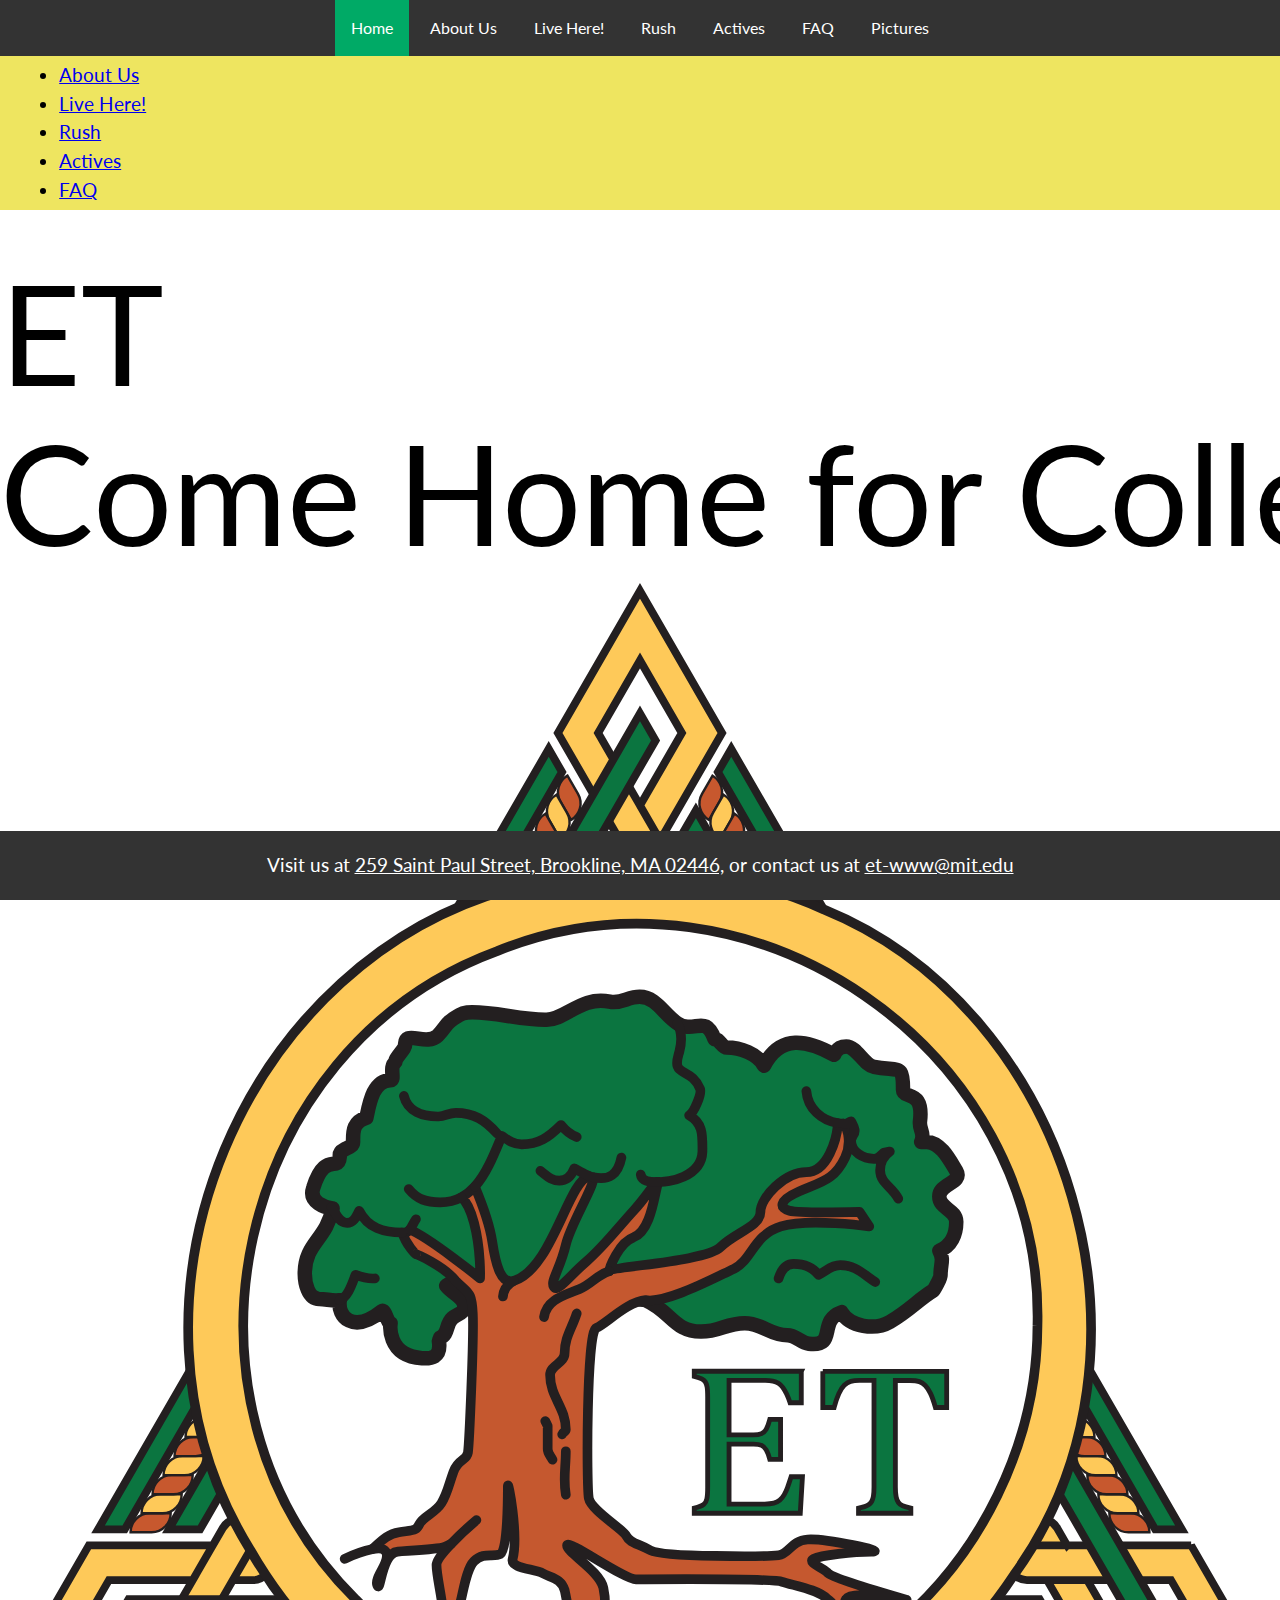
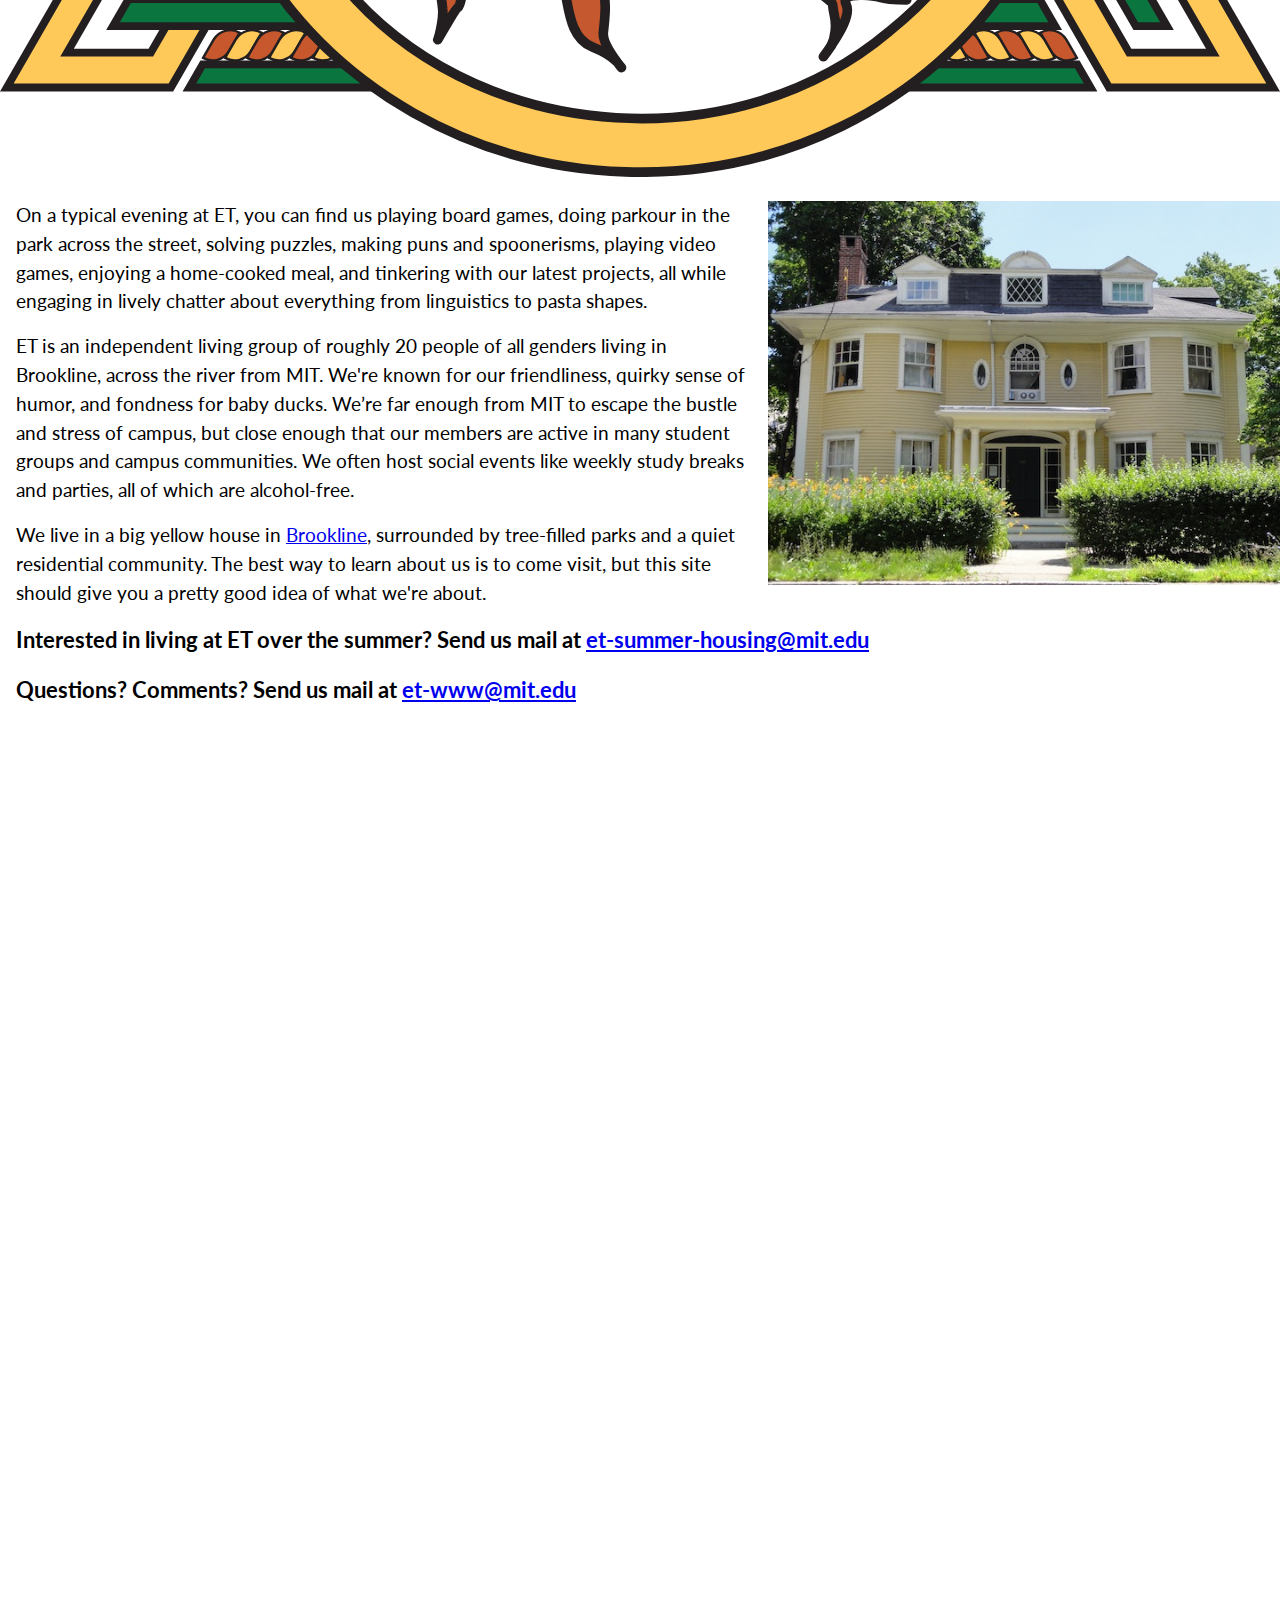
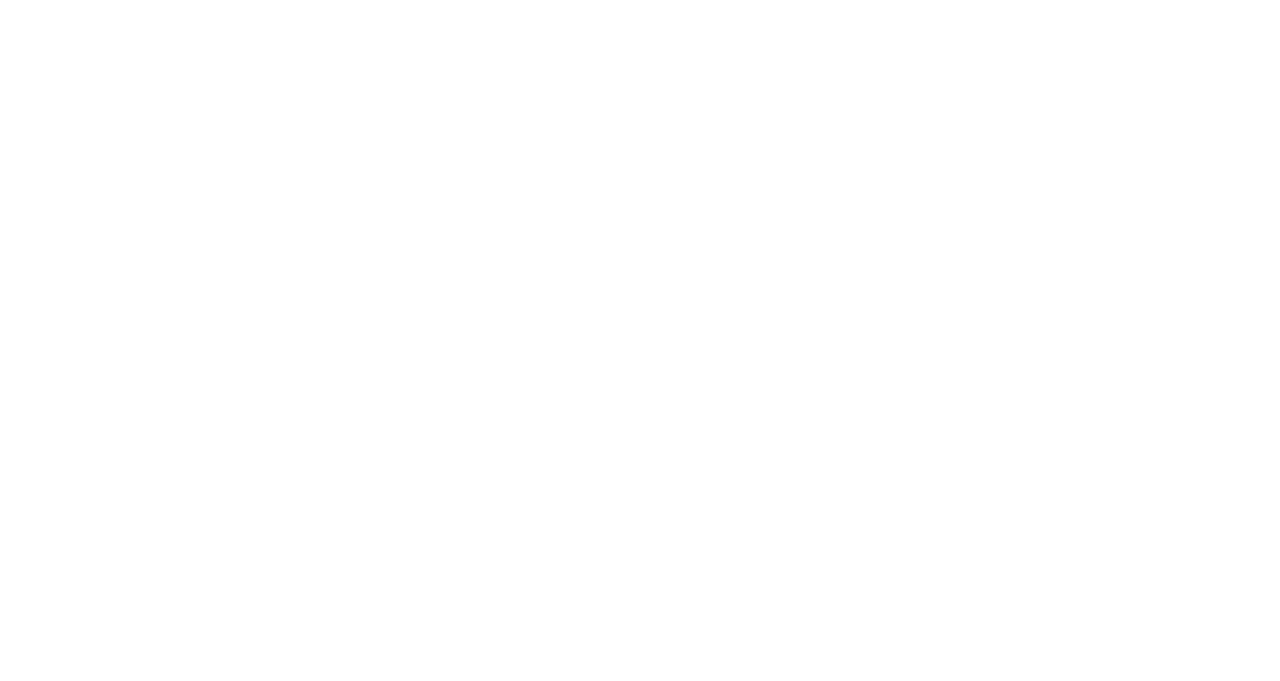
==== index.html @ 4bfa5edd "Update index.html" ====
<!DOCTYPE html>
<html lang="en">
<head>
    <title>ET</title>
    <meta charset="utf-8">
    <meta name="keywords" content="Epsilon Theta">
    <link rel="icon" type="image/ico" href="/images/favicon.ico">
    <link rel="stylesheet" href="style.css">
</head>
<body>
    <nav>
        <ul>
            <li><a href="index.html" class="active">Home</a></li>
            <li><a href="about.html">About Us</a></li>
            <li><a href="join.html">Live Here!</a></li>
            <li><a href="events.html">Rush</a></li>
            <li><a href="actives.html">Actives</a></li>
            <li><a href="faq.html">FAQ</a></li>
            <li><a href="pictures.html">Pictures</a></li>
        </ul>
    </nav>
    
    <header>
        <ul>
            <li><a href="index.html" class="active">Home</a></li>
            <li><a href="about.html">About Us</a></li>
            <li><a href="join.html">Live Here!</a></li>
            <li><a href="events.html">Rush</a></li>
            <li><a href="actives.html">Actives</a></li>
            <li><a href="faq.html">FAQ</a></li>
            <li><a href="pictures.html">Pictures</a></li>
        </ul>
    </header>
    
    <main>
        <div id="title">
            <div class="text">
                <svg viewBox="0 0 175 50">
                    <text class="main" x="0" y="24">ET</text>
                    <text class="sub" x="0" y="46">Come Home for College</text>
                </svg>
            </div>
            <div class="image">
                <img src="/images/tree.svg">            
            </div>
        </div>
    
        <img src="/images/house.jpg" alt="Image of the ET house"
        style="width: 40%; float: right; margin:16px 0 16px 16px;">
        
        <p>
            On a typical evening at ET, you can find us playing board games,
            doing parkour in the park across the street, solving puzzles, making
            puns and spoonerisms, playing video games, enjoying a home-cooked meal,
            and tinkering with our latest projects, all while engaging in lively
            chatter about everything from linguistics to pasta shapes.
        </p>
        
        <p>
            ET is an independent living group of roughly 20 people of all
            genders living in Brookline, across the river from MIT. We're known for
            our friendliness, quirky sense of humor, and fondness for baby ducks.
            We’re far enough from MIT to escape the bustle and stress of campus, but
            close enough that our members are active in many student groups and campus
            communities. We often host social events like weekly study breaks and
            parties, all of which are alcohol-free.
        </p>
        
        <p>
            We live in a big yellow house in
            <a href="https://www.brooklinema.gov/" target="_blank">Brookline</a>,
            surrounded by tree-filled parks and a quiet residential community. The
            best way to learn about us is to come visit, but this site should give
            you a pretty good idea of what we're about.
        </p>
        
        <h3>Interested in living at ET over the summer? Send us mail at <a href="mailto:et-summer-housing@mit.edu">et-summer-housing@mit.edu</a></h3>
        <h3>Questions? Comments? Send us mail at <a href="mailto:et-www@mit.edu">et-www@mit.edu</a></h3>
        
        <br style="clear: both;">
        
        <div class="container">
            <iframe class="responsive-iframe" src="//www.youtube.com/embed/CaAwjilwoIg"
            frameborder="0" allowfullscreen></iframe>
        </div>
        
        <br>
        
        <div class="container">
            <iframe class="responsive-iframe" src="https://www.google.com/maps/embed?pb=!1m18!1m12!1m3!1d2948.809738300977!2d-71.11890112328419!3d42.34657963595226!2m3!1f0!2f0!3f0!3m2!1i1024!2i768!4f13.1!3m3!1m2!1s0x89e379eb946f09d9%3A0x2f5e6d38545bb6ba!2s259%20St%20Paul%20St%2C%20Brookline%2C%20MA%2002446!5e0!3m2!1sen!2sus!4v1688095026207!5m2!1sen!2sus" width="1600" height="900" style="border:0;" allowfullscreen="" loading="lazy" referrerpolicy="no-referrer-when-downgrade"></iframe>
        </div>
        
        <br>
        
    </main>
    
    <footer>
        <p style="text-align:center">
            Visit us at <a href="https://www.google.com/maps/place/259+St+Paul+St,+Brookline,+MA+02446/@42.3465796,-71.1189011,17z/data=!3m1!4b1!4m6!3m5!1s0x89e379eb946f09d9:0x2f5e6d38545bb6ba!8m2!3d42.3465757!4d-71.1163262!16s%2Fg%2F11bw4jmzwz?entry=ttu" target="_blank"> 259 Saint Paul Street, Brookline, MA 02446,</a>
            or contact us at <a href="mailto:et-www@mit.edu">et-www@mit.edu</a>
        </p>
    </footer>
</body>
</html>
---- style.css ----
@import url('https://fonts.googleapis.com/css2?family=Lato:wght@400;700&family=Playfair+Display&display=swap');

/* global / typography */

html {
    height: 100%;
}

body {
    margin: 0;
    padding: 0;
    line-height: 1.5;
    background-color: #ddd;
    font-family: 'Lato', sans-serif;
    font-size: 16px;
    font-size: clamp(16px, 1rem + 0.25vw, 24px);
    display: flex;
    flex-direction: column;
}

h1, h2, h3, h4, h5, h6, p {
    margin: 1rem;
    padding: 0;
}

.wrapper {
    display: flex;
    flex-direction: column;
    margin: 0 auto;
    max-width: 40em;
    width: 100%;
}

/* navigation */

nav {
    display: flex;
    position: sticky;
    top: 0;
    left: 0;
    width: 100%;
    margin: 0;
    padding: 0;
    background-color: #333;
    justify-content: center;
    z-index: 2;
}
    
nav ul {
    list-style-type: none;
    margin: 0;
    padding: 0;
}

nav li {
    display: inline-block;
}

nav a {
    display: block;
    padding: 1em;
    color: white;
    text-align: center;
    font-size: max(16px, 0.8em);
    text-decoration: none;
}

nav a:hover {
    background-color: #111;
}

nav .active {
    background-color: #0a6;
}

nav .active:hover {
    background-color: #064;
}

/* header */

header {
    display: flex;
    align-items: center;
    justify-content: space-between;
    padding: 1em;
    background-color: #eee560;
    height: 8em;
}

header img {
    height: 100%;
}

header h1, header h2 {
    line-height: 1.2;
    margin: 0;
    padding: 0;
}

header h1 {
    font-size: 4em;
    font-family: 'Playfair Display', serif;
}

header h2 {
    font-size: 1.5em;
    font-weight: normal;
}

/* main, footer */

main {
    background-color: white;
    /* nav+header+footer ~ 12em */
    min-height: calc(100vh - 12em);
    padding-bottom: 2rem;
}

footer {
    margin: 0;
    padding: 0.25rem;
    position: fixed;
    bottom: 0;
    left: 0;
    width: 100%;
    background-color: #333;
    color: white;
    z-index: 2;
    text-align: center;
}

footer a {
    color: inherit;
}

/* elements */

.container {
    position: relative;
    overflow: hidden;
    width: 100%;
    padding-top: 56.25%; /* 16:9 Aspect Ratio*/
    z-index: 1;
}

.responsive-iframe {
    position: absolute;
    top: 0;
    left: 0;
    bottom: 0;
    right: 0;
    width: 100%;
    height: 100%;
}

.actives h2 {
    text-decoration: underline;
}

.wrap {
    display: flex;
    flex-wrap: wrap;
}

.wrap div {
    flex: 50%;
    max-width: 50%;
}

.row {
    display: flex;
    flex-wrap: wrap;
    padding: 0 4px;
}

.column {
    flex: 33.3%;
    max-width: 33.3%;
    padding: 0 4px;
}

.column img {
    margin-top: 8px;
    vertical-align: middle;
}

@media (max-width: 800px) {
    .wrap div {
        flex: 100%;
        max-width: 100%;
    }
    .column {
        flex: 50%;
        max-width: 50%;
    }
}

@media (max-width: 600px) {
    .column {
        flex: 100%;
        max-width: 100%;
    }
}

* {
    box-sizing: border-box;
}
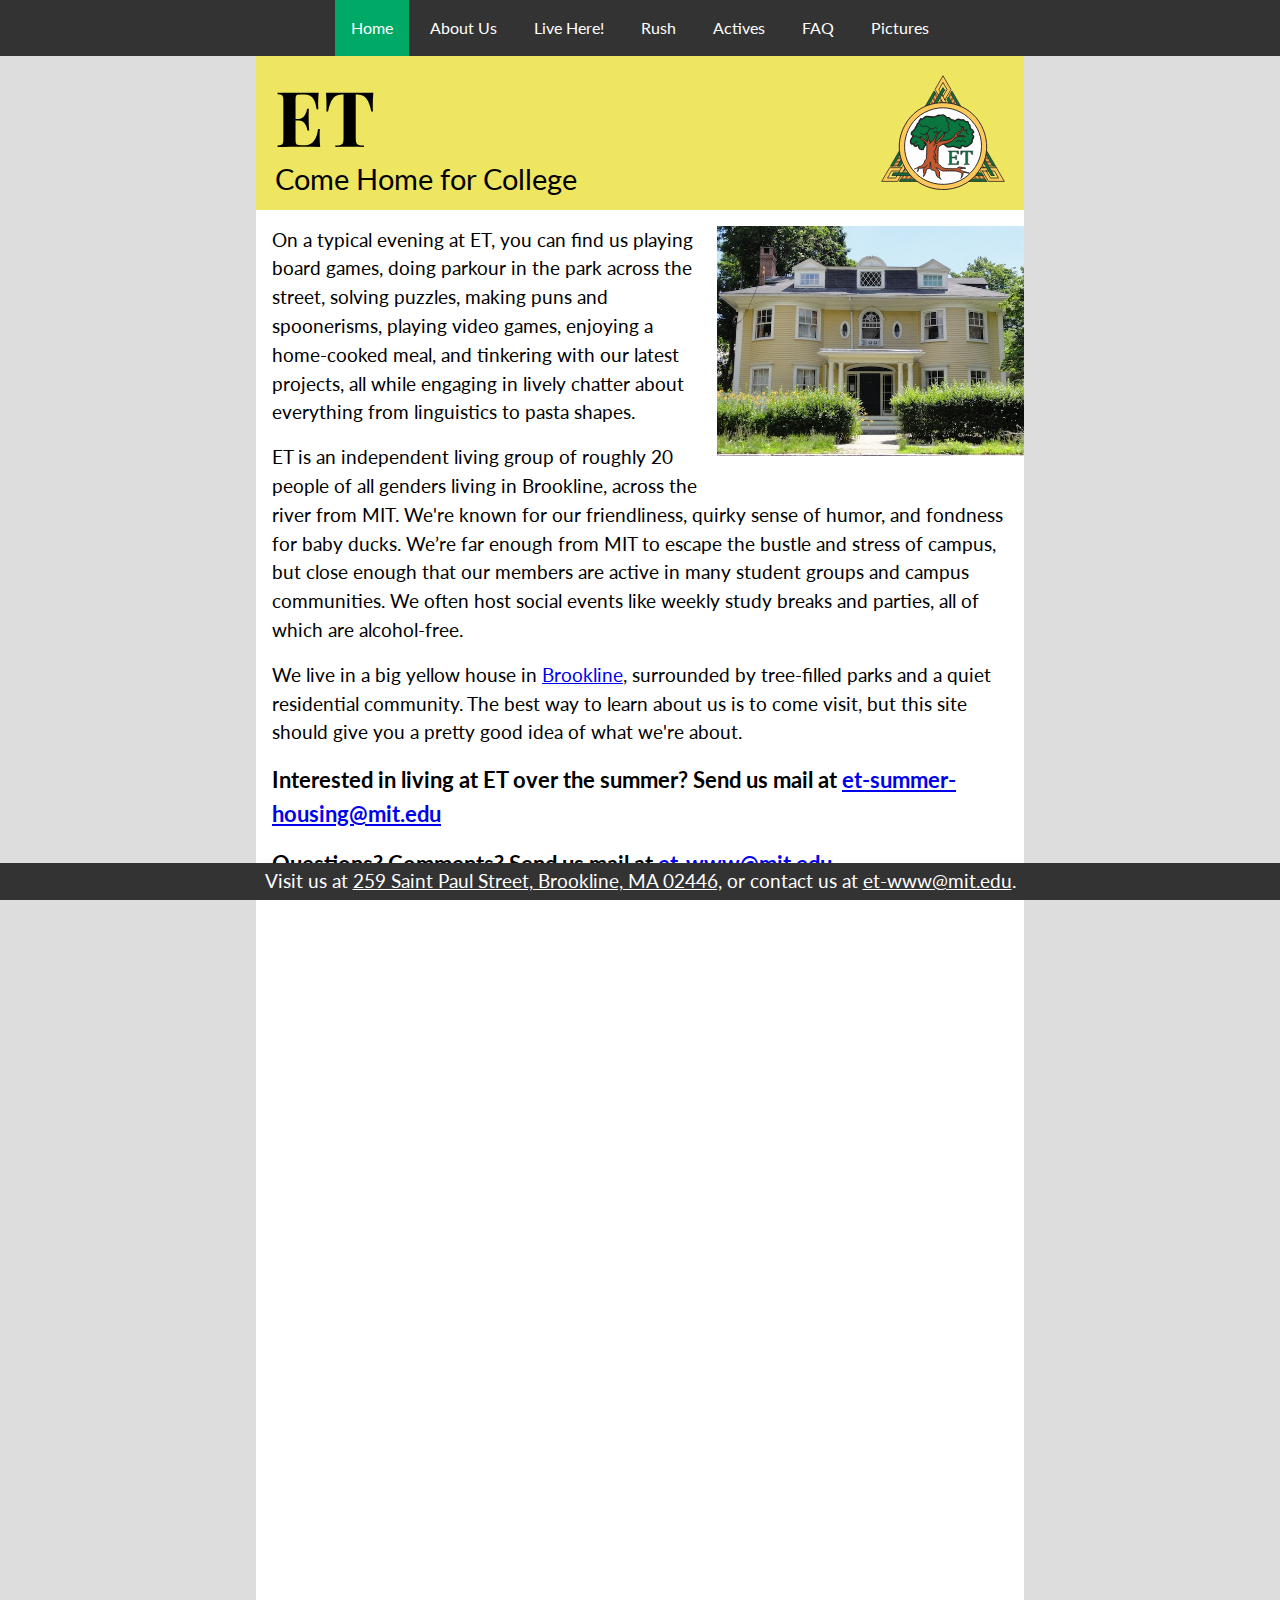
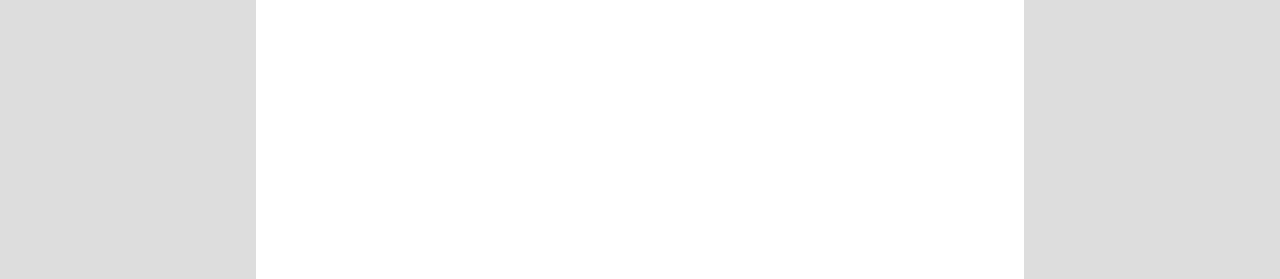
==== commit 3c07811a: "Merge branch 'main' of https://github.com/pi3point1415/pi3point1415.github.io" ====
--- a/index.html
+++ b/index.html
@@ -19,31 +19,15 @@
             <li><a href="pictures.html">Pictures</a></li>
         </ul>
     </nav>
-    
-    <header>
-        <ul>
-            <li><a href="index.html" class="active">Home</a></li>
-            <li><a href="about.html">About Us</a></li>
-            <li><a href="join.html">Live Here!</a></li>
-            <li><a href="events.html">Rush</a></li>
-            <li><a href="actives.html">Actives</a></li>
-            <li><a href="faq.html">FAQ</a></li>
-            <li><a href="pictures.html">Pictures</a></li>
-        </ul>
-    </header>
-    
-    <main>
-        <div id="title">
-            <div class="text">
-                <svg viewBox="0 0 175 50">
-                    <text class="main" x="0" y="24">ET</text>
-                    <text class="sub" x="0" y="46">Come Home for College</text>
-                </svg>
+    <div class="wrapper">
+        <header>
+            <div>
+                <h1>ET</h1>
+                <h2>Come Home for College</h2>
             </div>
-            <div class="image">
-                <img src="/images/tree.svg">            
-            </div>
-        </div>
+            <img src="/images/tree.svg">            
+        </header>
+        <main>
     
         <img src="/images/house.jpg" alt="Image of the ET house"
         style="width: 40%; float: right; margin:16px 0 16px 16px;">
@@ -92,13 +76,12 @@
         
         <br>
         
-    </main>
+        </main>
+    </div>
     
     <footer>
-        <p style="text-align:center">
-            Visit us at <a href="https://www.google.com/maps/place/259+St+Paul+St,+Brookline,+MA+02446/@42.3465796,-71.1189011,17z/data=!3m1!4b1!4m6!3m5!1s0x89e379eb946f09d9:0x2f5e6d38545bb6ba!8m2!3d42.3465757!4d-71.1163262!16s%2Fg%2F11bw4jmzwz?entry=ttu" target="_blank"> 259 Saint Paul Street, Brookline, MA 02446,</a>
-            or contact us at <a href="mailto:et-www@mit.edu">et-www@mit.edu</a>
-        </p>
+        Visit us at <a href="https://www.google.com/maps/place/259+St+Paul+St,+Brookline,+MA+02446/@42.3465796,-71.1189011,17z/data=!3m1!4b1!4m6!3m5!1s0x89e379eb946f09d9:0x2f5e6d38545bb6ba!8m2!3d42.3465757!4d-71.1163262!16s%2Fg%2F11bw4jmzwz?entry=ttu" target="_blank"> 259 Saint Paul Street, Brookline, MA 02446,</a>
+        or contact us at <a href="mailto:et-www@mit.edu">et-www@mit.edu</a>.
     </footer>
 </body>
-</html>+</html>
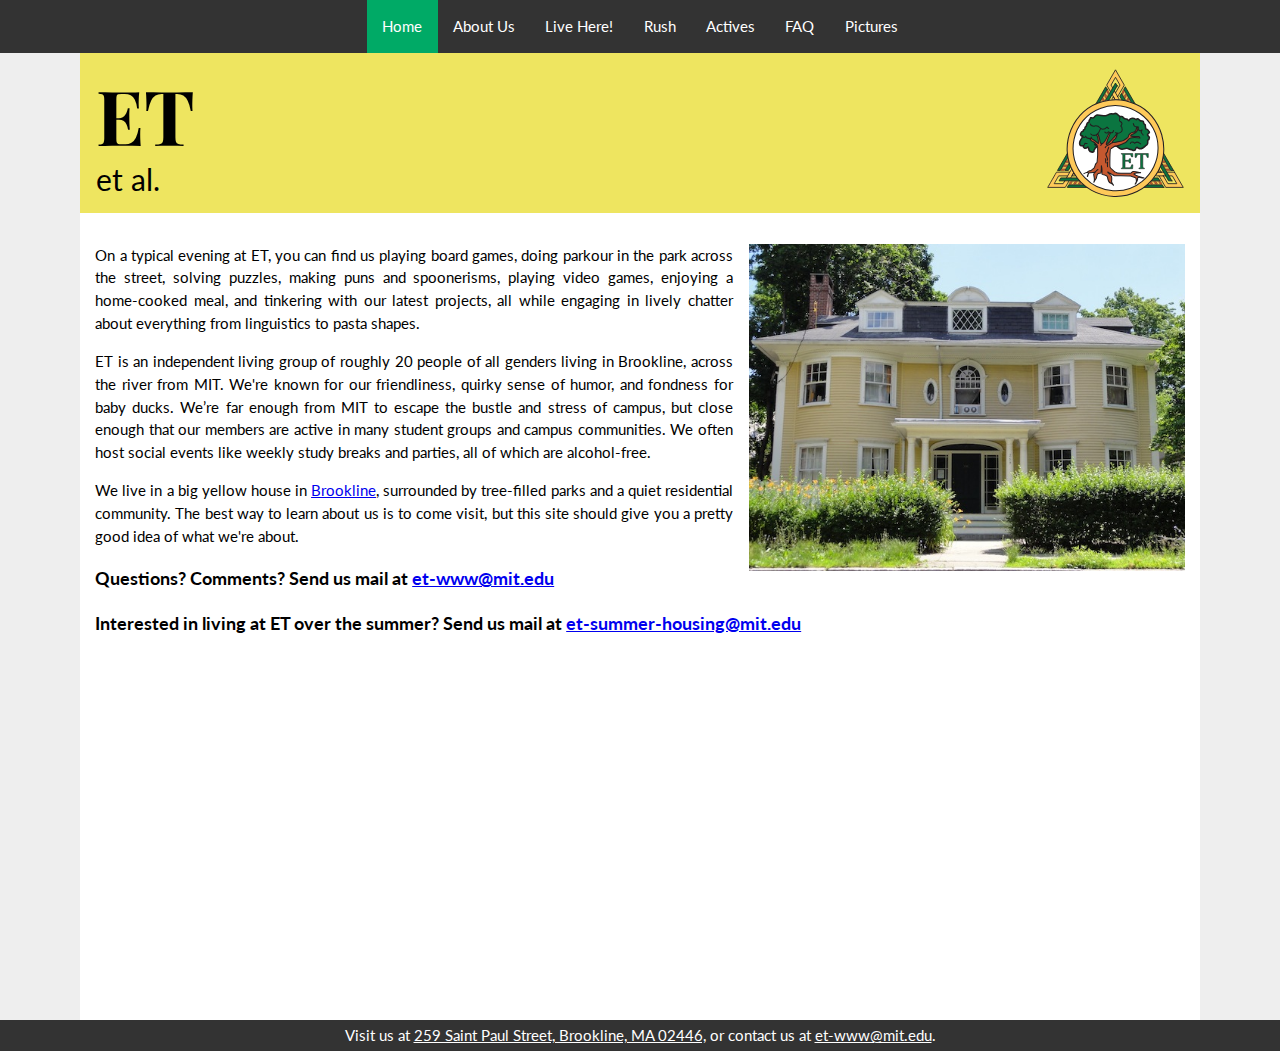
==== commit 41738c1d: "Several Updates" ====
--- a/index.html
+++ b/index.html
@@ -4,7 +4,7 @@
     <title>ET</title>
     <meta charset="utf-8">
     <meta name="keywords" content="Epsilon Theta">
-    <link rel="icon" type="image/ico" href="/images/favicon.ico">
+    <link rel="icon" type="image/ico" href="images/favicon.ico">
     <link rel="stylesheet" href="style.css">
 </head>
 <body>
@@ -23,13 +23,13 @@
         <header>
             <div>
                 <h1>ET</h1>
-                <h2>Come Home for College</h2>
+                <h2 id="subtitle">&nbsp;</h2>
             </div>
-            <img src="/images/tree.svg">            
+            <img src="images/tree.svg" alt="ET Logo">
         </header>
         <main>
     
-        <img src="/images/house.jpg" alt="Image of the ET house"
+        <img src="images/house.jpg" alt="Image of the ET house"
         style="width: 40%; float: right; margin:16px 0 16px 16px;">
         
         <p>
@@ -58,20 +58,23 @@
             you a pretty good idea of what we're about.
         </p>
         
+        <h3>Questions? Comments? Send us mail at <a href="mailto:et-www@mit.edu">et-www@mit.edu</a></h3>
         <h3>Interested in living at ET over the summer? Send us mail at <a href="mailto:et-summer-housing@mit.edu">et-summer-housing@mit.edu</a></h3>
-        <h3>Questions? Comments? Send us mail at <a href="mailto:et-www@mit.edu">et-www@mit.edu</a></h3>
         
         <br style="clear: both;">
         
-        <div class="container">
-            <iframe class="responsive-iframe" src="//www.youtube.com/embed/CaAwjilwoIg"
-            frameborder="0" allowfullscreen></iframe>
-        </div>
-        
-        <br>
-        
-        <div class="container">
-            <iframe class="responsive-iframe" src="https://www.google.com/maps/embed?pb=!1m18!1m12!1m3!1d2948.809738300977!2d-71.11890112328419!3d42.34657963595226!2m3!1f0!2f0!3f0!3m2!1i1024!2i768!4f13.1!3m3!1m2!1s0x89e379eb946f09d9%3A0x2f5e6d38545bb6ba!2s259%20St%20Paul%20St%2C%20Brookline%2C%20MA%2002446!5e0!3m2!1sen!2sus!4v1688095026207!5m2!1sen!2sus" width="1600" height="900" style="border:0;" allowfullscreen="" loading="lazy" referrerpolicy="no-referrer-when-downgrade"></iframe>
+        <div class="row">
+            <div class="column2">
+                <div class="container">
+                    <iframe class="responsive-iframe" src="//www.youtube.com/embed/CaAwjilwoIg" allowfullscreen></iframe>
+                </div>
+            </div>
+
+            <div class="column2">
+                <div class="container">
+                    <iframe class="responsive-iframe" src="https://www.google.com/maps/embed?pb=!1m18!1m12!1m3!1d2948.809738300977!2d-71.11890112328419!3d42.34657963595226!2m3!1f0!2f0!3f0!3m2!1i1024!2i768!4f13.1!3m3!1m2!1s0x89e379eb946f09d9%3A0x2f5e6d38545bb6ba!2s259%20St%20Paul%20St%2C%20Brookline%2C%20MA%2002446!5e0!3m2!1sen!2sus!4v1688095026207!5m2!1sen!2sus" width="1600" height="900" style="border:0;" allowfullscreen="" loading="lazy" referrerpolicy="no-referrer-when-downgrade"></iframe>
+                </div>
+            </div>
         </div>
         
         <br>
@@ -83,5 +86,6 @@
         Visit us at <a href="https://www.google.com/maps/place/259+St+Paul+St,+Brookline,+MA+02446/@42.3465796,-71.1189011,17z/data=!3m1!4b1!4m6!3m5!1s0x89e379eb946f09d9:0x2f5e6d38545bb6ba!8m2!3d42.3465757!4d-71.1163262!16s%2Fg%2F11bw4jmzwz?entry=ttu" target="_blank"> 259 Saint Paul Street, Brookline, MA 02446,</a>
         or contact us at <a href="mailto:et-www@mit.edu">et-www@mit.edu</a>.
     </footer>
+    <script src="script.js"></script>
 </body>
 </html>
--- a/style.css
+++ b/style.css
@@ -10,25 +10,27 @@
     margin: 0;
     padding: 0;
     line-height: 1.5;
-    background-color: #ddd;
+    background-color: #eee;
     font-family: 'Lato', sans-serif;
-    font-size: 16px;
-    font-size: clamp(16px, 1rem + 0.25vw, 24px);
+    font-size: clamp(0.75rem, 0.75rem + 0.25vw, 1rem);
     display: flex;
     flex-direction: column;
-}
-
-h1, h2, h3, h4, h5, h6, p {
-    margin: 1rem;
-    padding: 0;
+    height: 100%;
+}
+
+@media (max-device-width: 800px) {
+    body {
+        font-size: clamp(1rem, 1rem + 0.25vw, 1.25rem);
+    }
 }
 
 .wrapper {
     display: flex;
     flex-direction: column;
     margin: 0 auto;
-    max-width: 40em;
-    width: 100%;
+    max-width: 70rem;
+    width: 100%;
+    flex: 1;
 }
 
 /* navigation */
@@ -40,7 +42,6 @@
     left: 0;
     width: 100%;
     margin: 0;
-    padding: 0;
     background-color: #333;
     justify-content: center;
     z-index: 2;
@@ -54,19 +55,53 @@
 
 nav li {
     display: inline-block;
+    float: left;
 }
 
 nav a {
+    flex: 1;
     display: block;
+    font-size: 1em;
     padding: 1em;
     color: white;
     text-align: center;
-    font-size: max(16px, 0.8em);
     text-decoration: none;
 }
 
+@media (max-width: 600px) {
+    nav ul {
+        display: flex;
+        width: 100%;
+        flex-wrap: wrap;
+    }
+    nav li {
+        flex: 1;
+    }
+    nav a {
+        padding: 1em 1em;
+        white-space: nowrap;
+        overflow: hidden;
+    }
+}
+
+@media (max-device-width: 800px) {
+    nav ul {
+        display: flex;
+        width: 100%;
+        flex-wrap: wrap;
+    }
+    nav li {
+        flex: 1;
+    }
+    nav a {
+        padding: 2em 1em;
+        white-space: nowrap;
+        overflow: hidden;
+    }
+}
+
 nav a:hover {
-    background-color: #111;
+    background-color: #222;
 }
 
 nav .active {
@@ -74,8 +109,9 @@
 }
 
 nav .active:hover {
-    background-color: #064;
-}
+    background-color: #007f4c;
+}
+
 
 /* header */
 
@@ -83,9 +119,9 @@
     display: flex;
     align-items: center;
     justify-content: space-between;
-    padding: 1em;
+    padding: 1rem;
     background-color: #eee560;
-    height: 8em;
+    height: 10rem;
 }
 
 header img {
@@ -99,34 +135,70 @@
 }
 
 header h1 {
-    font-size: 4em;
+    font-size: 5em;
     font-family: 'Playfair Display', serif;
 }
 
 header h2 {
-    font-size: 1.5em;
+    font-size: 2em;
     font-weight: normal;
+}
+
+@media (max-device-width: 800px) {
+    header {
+        height: 12em;
+    }
+    header h1 {
+        font-size: 6em;
+    }
+    header h2 {
+        font-size: 2.25em;
+    }
+}
+
+@media (max-width: 800px) {
+    header {
+        height: 8em;
+    }
+    header h1 {
+        font-size: 4em;
+    }
+    header h2 {
+        font-size: 1.6em;
+    }
+}
+
+@media (max-width: 400px) {
+    header {
+        height: 6em;
+    }
+    header h1 {
+        font-size: 3em;
+    }
+    header h2 {
+        font-size: 1.2em;
+    }
 }
 
 /* main, footer */
 
 main {
     background-color: white;
-    /* nav+header+footer ~ 12em */
-    min-height: calc(100vh - 12em);
-    padding-bottom: 2rem;
+    padding: 1em;
+    flex: 1;
+}
+
+p {
+    text-align: justify;
+    text-justify: inter-word;
 }
 
 footer {
     margin: 0;
-    padding: 0.25rem;
-    position: fixed;
-    bottom: 0;
-    left: 0;
+    padding: 0.25em;
     width: 100%;
     background-color: #333;
     color: white;
-    z-index: 2;
     text-align: center;
 }
 
@@ -137,6 +209,7 @@
 /* elements */
 
 .container {
+    display: inline-block;
     position: relative;
     overflow: hidden;
     width: 100%;
@@ -152,6 +225,22 @@
     right: 0;
     width: 100%;
     height: 100%;
+    border-style: none;
+}
+
+.actives {
+    line-height: 1;
+}
+
+.actives p {
+    text-align: left;
+    text-justify: none;
+}
+
+@media (max-device-width: 800px) {
+    .actives {
+        line-height: 1.5;
+    }
 }
 
 .actives h2 {
@@ -164,8 +253,9 @@
 }
 
 .wrap div {
-    flex: 50%;
-    max-width: 50%;
+    flex: 25%;
+    max-width: 25%;
+    padding-right: 2em;
 }
 
 .row {
@@ -174,35 +264,45 @@
     padding: 0 4px;
 }
 
-.column {
+.column3 {
     flex: 33.3%;
     max-width: 33.3%;
     padding: 0 4px;
 }
 
-.column img {
+.column2 {
+    flex: 50%;
+    max-width: 50%;
+    padding: 0 4px;
+}
+
+.column3 img {
     margin-top: 8px;
     vertical-align: middle;
 }
 
-@media (max-width: 800px) {
+@media (max-device-width: 800px), (max-width: 800px) {
     .wrap div {
         flex: 100%;
         max-width: 100%;
     }
-    .column {
+    .column3 {
         flex: 50%;
         max-width: 50%;
     }
-}
-
-@media (max-width: 600px) {
-    .column {
+    .column2 {
         flex: 100%;
         max-width: 100%;
     }
 }
 
+@media (max-device-width: 600px), (max-width: 600px) {
+    .column3 {
+        flex: 100%;
+        max-width: 100%;
+    }
+}
+
 * {
     box-sizing: border-box;
 }
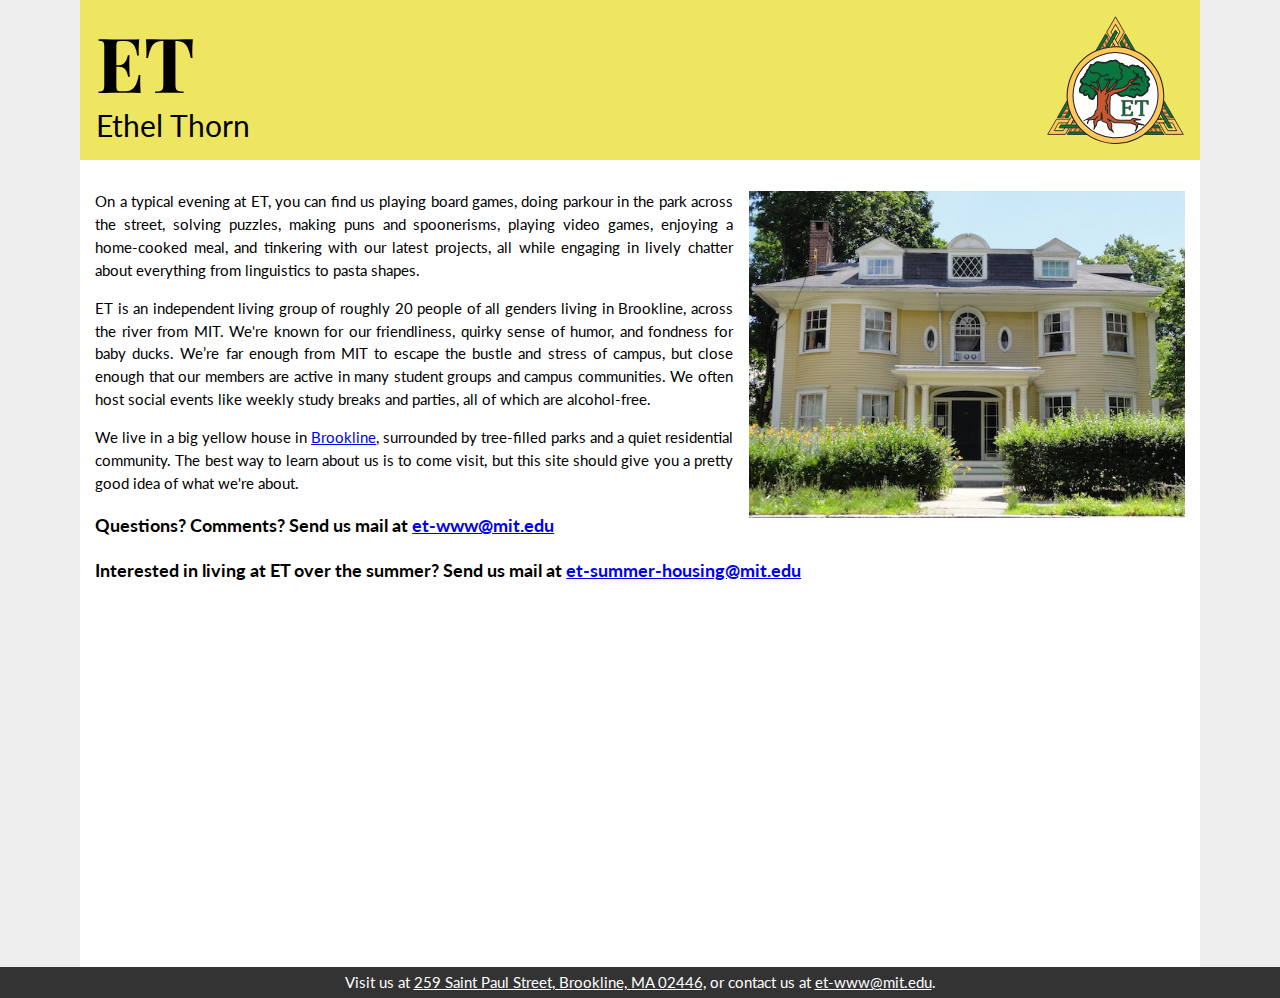
==== commit 06cdbee5: "Updates" ====
--- a/index.html
+++ b/index.html
@@ -10,13 +10,7 @@
 <body>
     <nav>
         <ul>
-            <li><a href="index.html" class="active">Home</a></li>
-            <li><a href="about.html">About Us</a></li>
-            <li><a href="join.html">Live Here!</a></li>
-            <li><a href="events.html">Rush</a></li>
-            <li><a href="actives.html">Actives</a></li>
-            <li><a href="faq.html">FAQ</a></li>
-            <li><a href="pictures.html">Pictures</a></li>
+            <!--#include file="navbar.shtml" -->
         </ul>
     </nav>
     <div class="wrapper">
@@ -31,7 +25,7 @@
     
         <img src="images/house.jpg" alt="Image of the ET house"
         style="width: 40%; float: right; margin:16px 0 16px 16px;">
-        
+
         <p>
             On a typical evening at ET, you can find us playing board games,
             doing parkour in the park across the street, solving puzzles, making
@@ -39,7 +33,7 @@
             and tinkering with our latest projects, all while engaging in lively
             chatter about everything from linguistics to pasta shapes.
         </p>
-        
+
         <p>
             ET is an independent living group of roughly 20 people of all
             genders living in Brookline, across the river from MIT. We're known for
--- a/style.css
+++ b/style.css
@@ -15,7 +15,7 @@
     font-size: clamp(0.75rem, 0.75rem + 0.25vw, 1rem);
     display: flex;
     flex-direction: column;
-    height: 100%;
+    min-height: 100%;
 }
 
 @media (max-device-width: 800px) {
@@ -306,3 +306,8 @@
 * {
     box-sizing: border-box;
 }
+
+figure {
+    padding: 0;
+    margin: 0;
+}
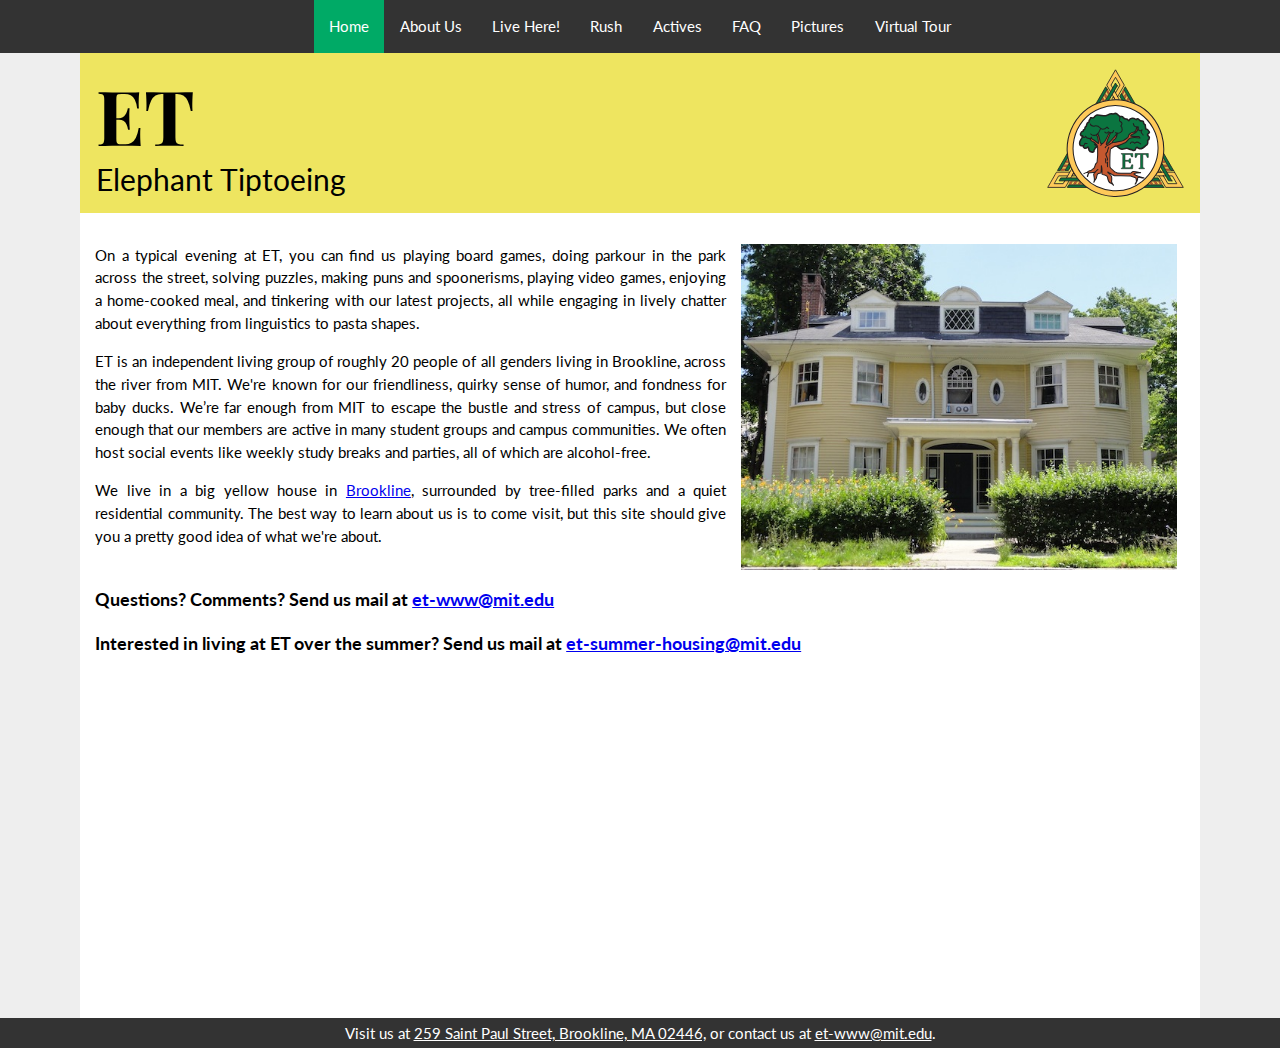
==== commit 6e189d92: "Virtual Tour" ====
--- a/index.html
+++ b/index.html
@@ -8,23 +8,25 @@
     <link rel="stylesheet" href="style.css">
 </head>
 <body>
-    <nav>
-        <ul>
-            <!--#include file="navbar.shtml" -->
-        </ul>
-    </nav>
-    <div class="wrapper">
-        <header>
-            <div>
-                <h1>ET</h1>
-                <h2 id="subtitle">&nbsp;</h2>
-            </div>
+<nav>
+    <ul>
+        <li><a>&nbsp;</a></li>
+    </ul>
+</nav>
+<div class="wrapper">
+    <header>
+        <div>
+            <h1>ET</h1>
+            <h2 id="subtitle">&nbsp;</h2>
+        </div>
+        <a href="index.html">
             <img src="images/tree.svg" alt="ET Logo">
-        </header>
-        <main>
-    
+        </a>
+    </header>
+    <main>
+
         <img src="images/house.jpg" alt="Image of the ET house"
-        style="width: 40%; float: right; margin:16px 0 16px 16px;">
+             style="width: 40%; float: right; margin: 1em 0.5em 1em 1em;">
 
         <p>
             On a typical evening at ET, you can find us playing board games,
@@ -43,7 +45,7 @@
             communities. We often host social events like weekly study breaks and
             parties, all of which are alcohol-free.
         </p>
-        
+
         <p>
             We live in a big yellow house in
             <a href="https://www.brooklinema.gov/" target="_blank">Brookline</a>,
@@ -51,35 +53,43 @@
             best way to learn about us is to come visit, but this site should give
             you a pretty good idea of what we're about.
         </p>
-        
-        <h3>Questions? Comments? Send us mail at <a href="mailto:et-www@mit.edu">et-www@mit.edu</a></h3>
-        <h3>Interested in living at ET over the summer? Send us mail at <a href="mailto:et-summer-housing@mit.edu">et-summer-housing@mit.edu</a></h3>
-        
-        <br style="clear: both;">
-        
+
+        <h3 style="clear: both">Questions? Comments? Send us mail at <a href="mailto:et-www@mit.edu">et-www@mit.edu</a>
+        </h3>
+        <h3>Interested in living at ET over the summer? Send us mail at <a href="mailto:et-summer-housing@mit.edu">et-summer-housing@mit.edu</a>
+        </h3>
+
+        <!--<br style="clear: both;">-->
+
         <div class="row">
             <div class="column2">
                 <div class="container">
-                    <iframe class="responsive-iframe" src="//www.youtube.com/embed/CaAwjilwoIg" allowfullscreen></iframe>
+                    <iframe class="responsive-iframe" src="//www.youtube.com/embed/CaAwjilwoIg"
+                            allowfullscreen></iframe>
                 </div>
             </div>
 
             <div class="column2">
                 <div class="container">
-                    <iframe class="responsive-iframe" src="https://www.google.com/maps/embed?pb=!1m18!1m12!1m3!1d2948.809738300977!2d-71.11890112328419!3d42.34657963595226!2m3!1f0!2f0!3f0!3m2!1i1024!2i768!4f13.1!3m3!1m2!1s0x89e379eb946f09d9%3A0x2f5e6d38545bb6ba!2s259%20St%20Paul%20St%2C%20Brookline%2C%20MA%2002446!5e0!3m2!1sen!2sus!4v1688095026207!5m2!1sen!2sus" width="1600" height="900" style="border:0;" allowfullscreen="" loading="lazy" referrerpolicy="no-referrer-when-downgrade"></iframe>
+                    <iframe class="responsive-iframe"
+                            src="https://www.google.com/maps/embed?pb=!1m18!1m12!1m3!1d2948.809738300977!2d-71.11890112328419!3d42.34657963595226!2m3!1f0!2f0!3f0!3m2!1i1024!2i768!4f13.1!3m3!1m2!1s0x89e379eb946f09d9%3A0x2f5e6d38545bb6ba!2s259%20St%20Paul%20St%2C%20Brookline%2C%20MA%2002446!5e0!3m2!1sen!2sus!4v1688095026207!5m2!1sen!2sus"
+                            width="1600" height="900" style="border:0;" allowfullscreen="" loading="lazy"
+                            referrerpolicy="no-referrer-when-downgrade"></iframe>
                 </div>
             </div>
         </div>
-        
+
         <br>
-        
-        </main>
-    </div>
-    
-    <footer>
-        Visit us at <a href="https://www.google.com/maps/place/259+St+Paul+St,+Brookline,+MA+02446/@42.3465796,-71.1189011,17z/data=!3m1!4b1!4m6!3m5!1s0x89e379eb946f09d9:0x2f5e6d38545bb6ba!8m2!3d42.3465757!4d-71.1163262!16s%2Fg%2F11bw4jmzwz?entry=ttu" target="_blank"> 259 Saint Paul Street, Brookline, MA 02446,</a>
-        or contact us at <a href="mailto:et-www@mit.edu">et-www@mit.edu</a>.
-    </footer>
-    <script src="script.js"></script>
+
+    </main>
+</div>
+
+<footer>
+    Visit us at <a
+    href="https://www.google.com/maps/place/259+St+Paul+St,+Brookline,+MA+02446/@42.3465796,-71.1189011,17z/data=!3m1!4b1!4m6!3m5!1s0x89e379eb946f09d9:0x2f5e6d38545bb6ba!8m2!3d42.3465757!4d-71.1163262!16s%2Fg%2F11bw4jmzwz?entry=ttu"
+    target="_blank"> 259 Saint Paul Street, Brookline, MA 02446,</a>
+    or contact us at <a href="mailto:et-www@mit.edu">et-www@mit.edu</a>.
+</footer>
+<script src="script.js"></script>
 </body>
 </html>
--- a/style.css
+++ b/style.css
@@ -46,7 +46,7 @@
     justify-content: center;
     z-index: 2;
 }
-    
+
 nav ul {
     list-style-type: none;
     margin: 0;
@@ -68,35 +68,24 @@
     text-decoration: none;
 }
 
-@media (max-width: 600px) {
+@media (max-device-width: 800px), (max-width: 600px) {
     nav ul {
         display: flex;
         width: 100%;
         flex-wrap: wrap;
-    }
-    nav li {
-        flex: 1;
-    }
+        justify-content: space-evenly;
+    }
+
     nav a {
-        padding: 1em 1em;
+        padding: 1em 0;
         white-space: nowrap;
         overflow: hidden;
     }
 }
 
-@media (max-device-width: 800px) {
-    nav ul {
-        display: flex;
-        width: 100%;
-        flex-wrap: wrap;
-    }
-    nav li {
-        flex: 1;
-    }
+@media (max-device-width: 600px) {
     nav a {
-        padding: 2em 1em;
-        white-space: nowrap;
-        overflow: hidden;
+        font-size: 0.75em;
     }
 }
 
@@ -124,6 +113,10 @@
     height: 10rem;
 }
 
+header a {
+    height: 100%;
+}
+
 header img {
     height: 100%;
 }
@@ -148,9 +141,11 @@
     header {
         height: 12em;
     }
+
     header h1 {
         font-size: 6em;
     }
+
     header h2 {
         font-size: 2.25em;
     }
@@ -160,9 +155,11 @@
     header {
         height: 8em;
     }
+
     header h1 {
         font-size: 4em;
     }
+
     header h2 {
         font-size: 1.6em;
     }
@@ -172,9 +169,11 @@
     header {
         height: 6em;
     }
+
     header h1 {
         font-size: 3em;
     }
+
     header h2 {
         font-size: 1.2em;
     }
@@ -228,25 +227,6 @@
     border-style: none;
 }
 
-.actives {
-    line-height: 1;
-}
-
-.actives p {
-    text-align: left;
-    text-justify: none;
-}
-
-@media (max-device-width: 800px) {
-    .actives {
-        line-height: 1.5;
-    }
-}
-
-.actives h2 {
-    text-decoration: underline;
-}
-
 .wrap {
     display: flex;
     flex-wrap: wrap;
@@ -286,10 +266,12 @@
         flex: 100%;
         max-width: 100%;
     }
+
     .column3 {
         flex: 50%;
         max-width: 50%;
     }
+
     .column2 {
         flex: 100%;
         max-width: 100%;
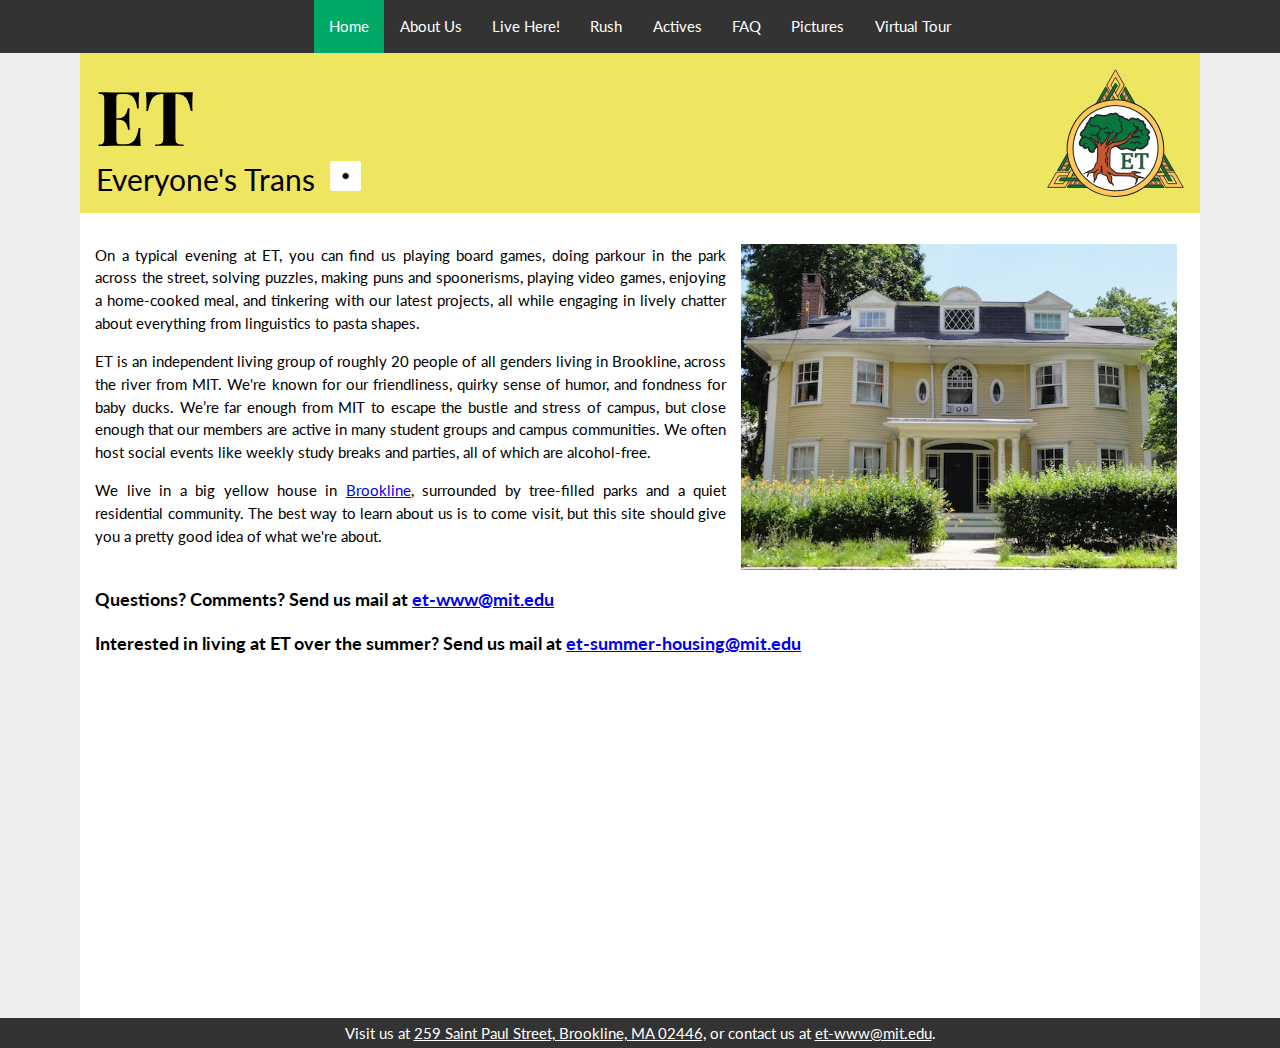
==== commit 25d07489: "Updated ET" ====
--- a/index.html
+++ b/index.html
@@ -17,7 +17,12 @@
     <header>
         <div>
             <h1>ET</h1>
-            <h2 id="subtitle">&nbsp;</h2>
+            <div id=subContainer>
+                <h2 id="subtitle">&nbsp;</h2>
+                <a href="javascript:rollDice()">
+                    <img id="die" class="die1" src="images/empty.png" alt="a die">
+                </a>
+            </div>
         </div>
         <a href="index.html">
             <img src="images/tree.svg" alt="ET Logo">
--- a/style.css
+++ b/style.css
@@ -59,7 +59,6 @@
 }
 
 nav a {
-    flex: 1;
     display: block;
     font-size: 1em;
     padding: 1em;
@@ -68,7 +67,7 @@
     text-decoration: none;
 }
 
-@media (max-device-width: 800px), (max-width: 600px) {
+@media (max-device-width: 800px), (max-width: 800px) {
     nav ul {
         display: flex;
         width: 100%;
@@ -76,14 +75,19 @@
         justify-content: space-evenly;
     }
 
+    nav li {
+        flex: auto;
+    }
+
     nav a {
-        padding: 1em 0;
+        width: 100%;
+        padding: 1em 0.5em;
         white-space: nowrap;
         overflow: hidden;
     }
 }
 
-@media (max-device-width: 600px) {
+@media (max-width: 600px) {
     nav a {
         font-size: 0.75em;
     }
@@ -132,9 +136,51 @@
     font-family: 'Playfair Display', serif;
 }
 
+#subContainer {
+    display: flex;
+    align-items: center;
+    justify-content: left;
+}
+
 header h2 {
     font-size: 2em;
     font-weight: normal;
+}
+
+#die {
+    width: 2em;
+    height: 2em;
+    margin: 0 1em 0 1em;
+}
+
+.die1 {
+    background: url(images/die.png) 0 0;
+    background-size : 2em 12em;
+}
+
+.die2 {
+    background: url(images/die.png) 0 -2em;
+    background-size : 2em 12em;
+}
+
+.die3 {
+    background: url(images/die.png) 0 -4em;
+    background-size : 2em 12em;
+}
+
+.die4 {
+    background: url(images/die.png) 0 -6em;
+    background-size : 2em 12em;
+}
+
+.die5 {
+    background: url(images/die.png) 0 -8em;
+    background-size : 2em 12em;
+}
+
+.die6 {
+    background: url(images/die.png) 0 -10em;
+    background-size : 2em 12em;
 }
 
 @media (max-device-width: 800px) {
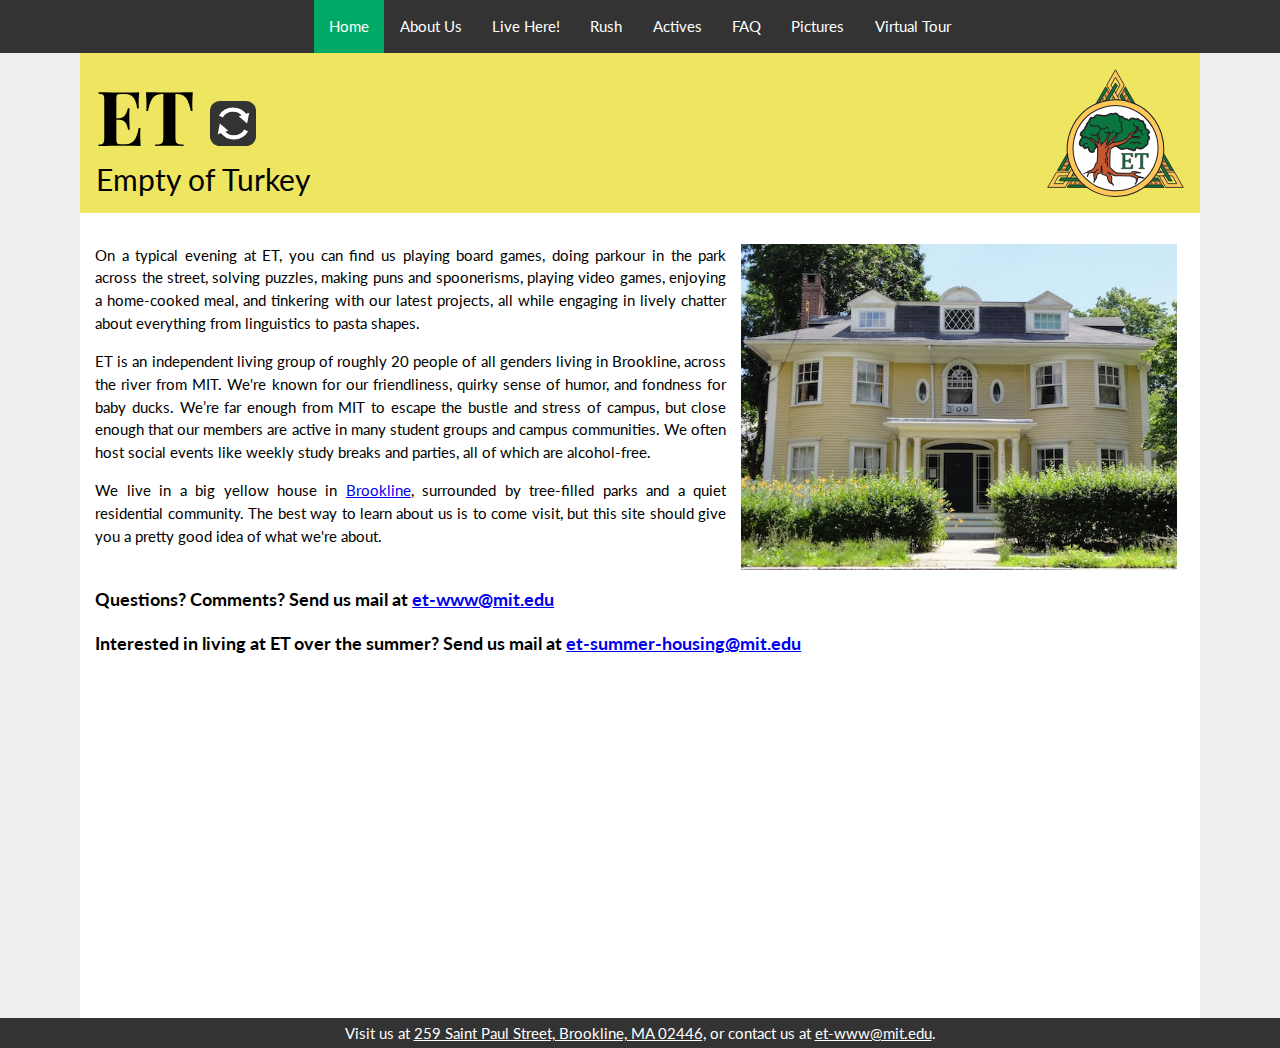
==== commit ea9e2d56: "Changed refresh phrase icon" ====
--- a/index.html
+++ b/index.html
@@ -16,13 +16,13 @@
 <div class="wrapper">
     <header>
         <div>
-            <h1>ET</h1>
             <div id=subContainer>
-                <h2 id="subtitle">&nbsp;</h2>
-                <a href="javascript:rollDice()">
-                    <img id="die" class="die1" src="images/empty.png" alt="a die">
+                <h1>ET</h1>
+                <a href="javascript:setSubtitle()">
+                    <img id="refresh" src="images/empty.png" alt="refresh phrase">
                 </a>
             </div>
+            <h2 id="subtitle">&nbsp;</h2>
         </div>
         <a href="index.html">
             <img src="images/tree.svg" alt="ET Logo">
--- a/style.css
+++ b/style.css
@@ -138,8 +138,7 @@
 
 #subContainer {
     display: flex;
-    align-items: center;
-    justify-content: left;
+    align-items: baseline;
 }
 
 header h2 {
@@ -147,40 +146,17 @@
     font-weight: normal;
 }
 
-#die {
-    width: 2em;
-    height: 2em;
+#refresh {
+    width: 3em;
+    height: 3em;
     margin: 0 1em 0 1em;
-}
-
-.die1 {
-    background: url(images/die.png) 0 0;
-    background-size : 2em 12em;
-}
-
-.die2 {
-    background: url(images/die.png) 0 -2em;
-    background-size : 2em 12em;
-}
-
-.die3 {
-    background: url(images/die.png) 0 -4em;
-    background-size : 2em 12em;
-}
-
-.die4 {
-    background: url(images/die.png) 0 -6em;
-    background-size : 2em 12em;
-}
-
-.die5 {
-    background: url(images/die.png) 0 -8em;
-    background-size : 2em 12em;
-}
-
-.die6 {
-    background: url(images/die.png) 0 -10em;
-    background-size : 2em 12em;
+    background: url("images/refresh.svg") 0 0;
+    background-size: 100% 200%;
+}
+
+#refresh:hover {
+    background: url("images/refresh.svg") 0 -100%;
+    background-size: 100% 200%;
 }
 
 @media (max-device-width: 800px) {
@@ -192,6 +168,11 @@
         font-size: 6em;
     }
 
+    #refresh {
+        width: 3.6em;
+        height: 3.6em;
+    }
+
     header h2 {
         font-size: 2.25em;
     }
@@ -206,6 +187,11 @@
         font-size: 4em;
     }
 
+    #refresh {
+        width: 2.4em;
+        height: 2.4em;
+    }
+
     header h2 {
         font-size: 1.6em;
     }
@@ -218,6 +204,11 @@
 
     header h1 {
         font-size: 3em;
+    }
+
+    #refresh {
+        width: 1.8em;
+        height: 1.8em;
     }
 
     header h2 {
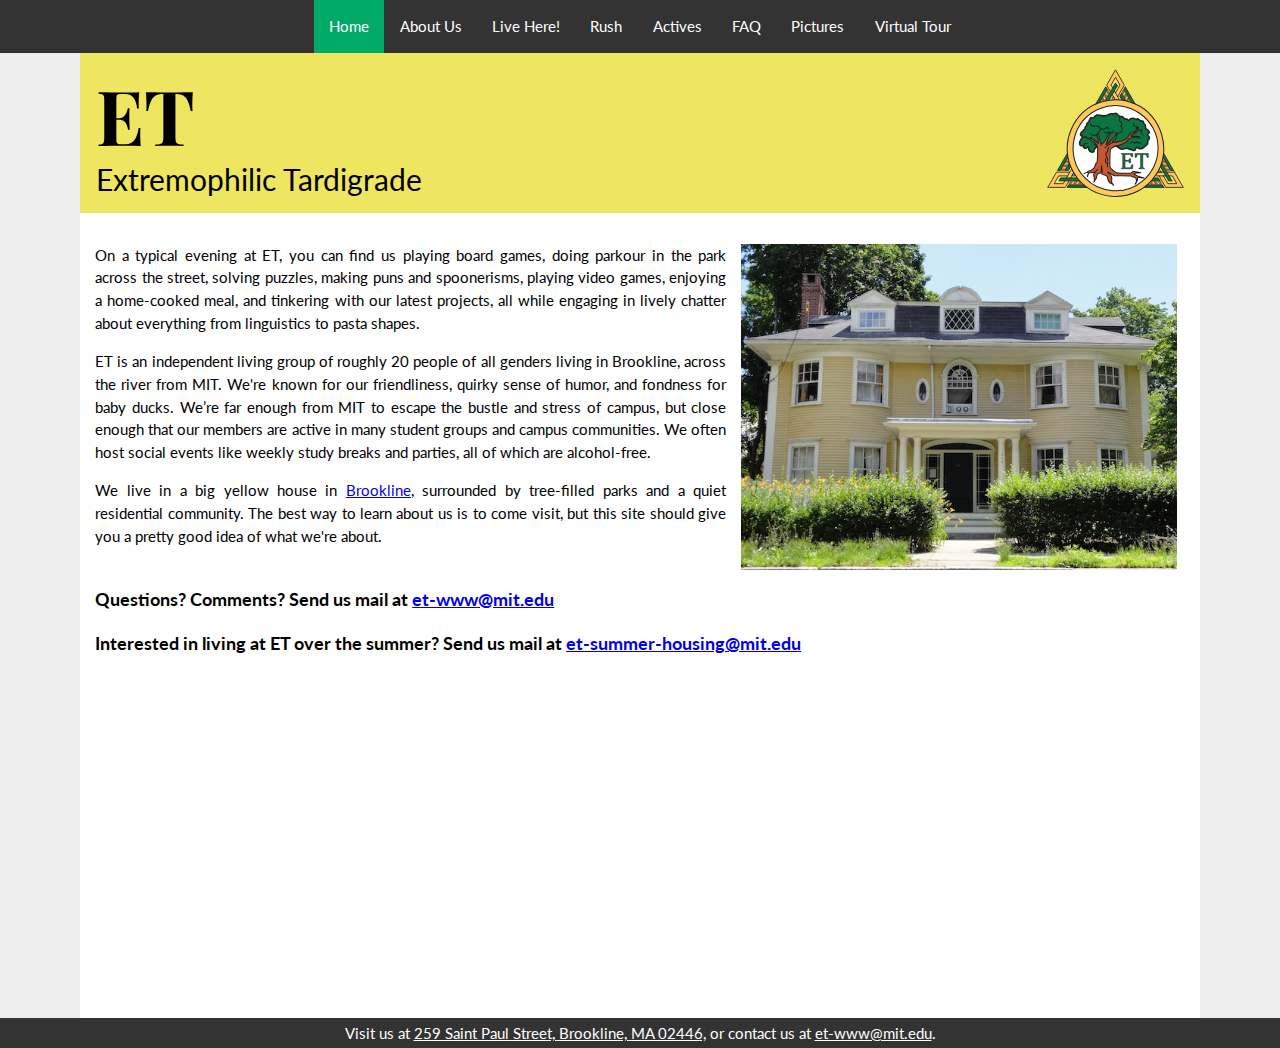
==== commit 3ebd184e: "Scrolling stuff" ====
--- a/index.html
+++ b/index.html
@@ -16,12 +16,7 @@
 <div class="wrapper">
     <header>
         <div>
-            <div id=subContainer>
-                <h1>ET</h1>
-                <a href="javascript:setSubtitle()">
-                    <img id="refresh" src="images/empty.png" alt="refresh phrase">
-                </a>
-            </div>
+            <h1>ET</h1>
             <h2 id="subtitle">&nbsp;</h2>
         </div>
         <a href="index.html">
--- a/style.css
+++ b/style.css
@@ -136,27 +136,9 @@
     font-family: 'Playfair Display', serif;
 }
 
-#subContainer {
-    display: flex;
-    align-items: baseline;
-}
-
 header h2 {
     font-size: 2em;
     font-weight: normal;
-}
-
-#refresh {
-    width: 3em;
-    height: 3em;
-    margin: 0 1em 0 1em;
-    background: url("images/refresh.svg") 0 0;
-    background-size: 100% 200%;
-}
-
-#refresh:hover {
-    background: url("images/refresh.svg") 0 -100%;
-    background-size: 100% 200%;
 }
 
 @media (max-device-width: 800px) {
